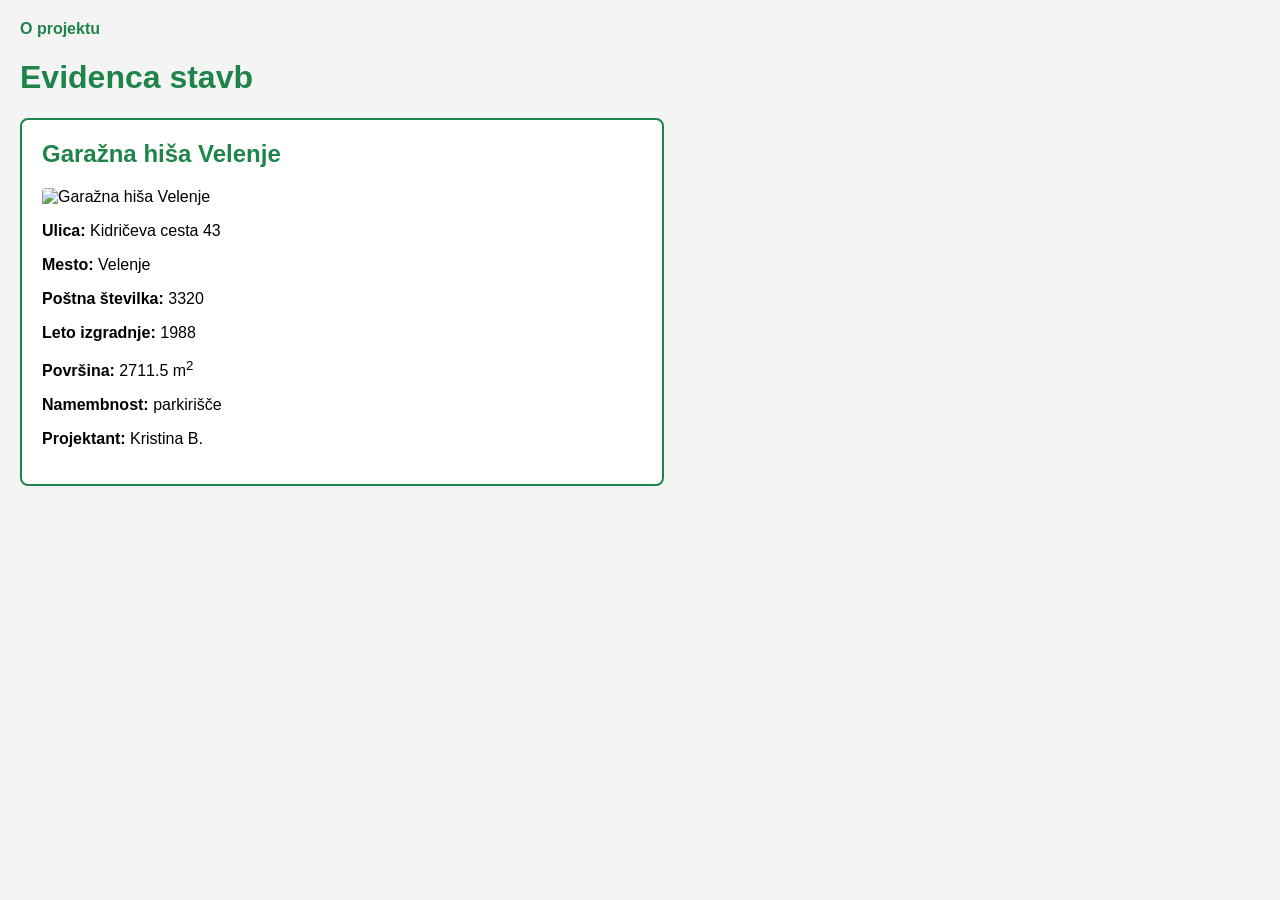
==== index.html @ d04b13fd "Add files via upload" ====
<!DOCTYPE html>
<html lang="sl">
<head>
  <meta charset="UTF-8">
  <title>Evidenca stavb - Garažna hiša Velenje</title>
  <link rel="stylesheet" href="stavba.css">
</head>
<body>
  <nav><a href="projekt.html">O projektu</a></nav>
  <h1>Evidenca stavb</h1>
  
  <div class="stavba" id="S785">
    <h2>Garažna hiša Velenje</h2>
    <img src="slika.jpg" alt="Garažna hiša Velenje">
    
    <div class="lokacija">
      <p><strong>Ulica:</strong> Kidričeva cesta 43</p>
      <p><strong>Mesto:</strong> Velenje</p>
      <p><strong>Poštna številka:</strong> 3320</p>
    </div>
    
    <p><strong>Leto izgradnje:</strong> 1988</p>
    <p><strong>Površina:</strong> 2711.5 m<sup>2</sup></p>
    <p><strong>Namembnost:</strong> parkirišče</p>
    <p><strong>Projektant:</strong> Kristina B.</p>
  </div>
</body>
</html>
---- stavba.css ----
body {
  font-family: Arial, sans-serif;
  background-color: #f4f4f4;
  margin: 20px;
}

h1 {
  color: #1E8449;
}

.stavba {
  background-color: #ffffff;
  border: 2px solid #1E8449;
  border-radius: 8px;
  padding: 20px;
  max-width: 600px;
}

.stavba h2 {
  color: #1E8449;
  margin-top: 0;
}

.stavba img {
  max-width: 100%;
  height: auto;
  border-radius: 4px;
}

nav a {
  color: #1E8449;
  font-weight: bold;
  text-decoration: none;
}
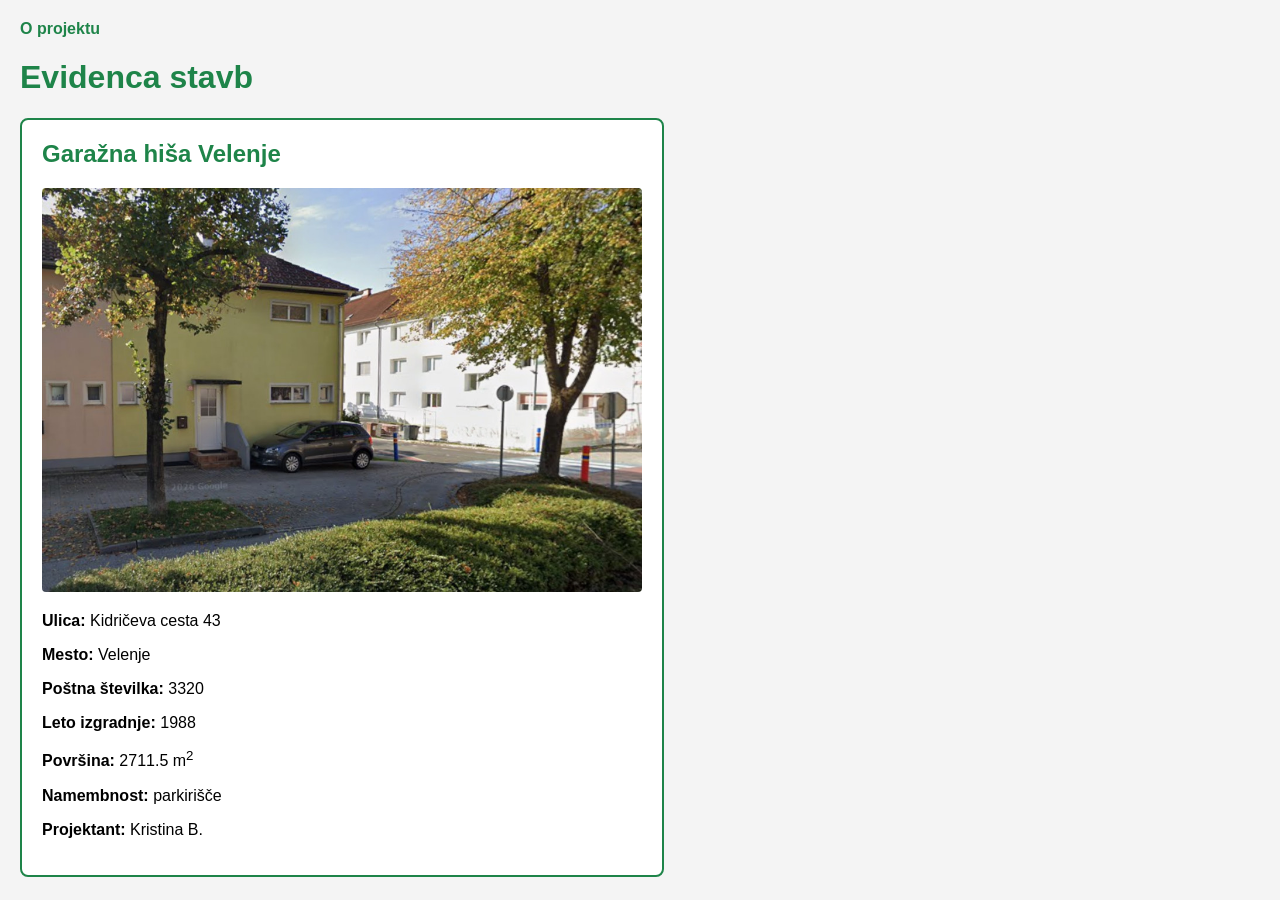
==== commit f19ac720: "Add files via upload" ====
--- a/index.html
+++ b/index.html
@@ -11,7 +11,7 @@
   
   <div class="stavba" id="S785">
     <h2>Garažna hiša Velenje</h2>
-    <img src="slika.jpg" alt="Garažna hiša Velenje">
+    <img src="kidričeva cesta 43, Velenje.jpg" alt="Garažna hiša Velenje">
     
     <div class="lokacija">
       <p><strong>Ulica:</strong> Kidričeva cesta 43</p>
